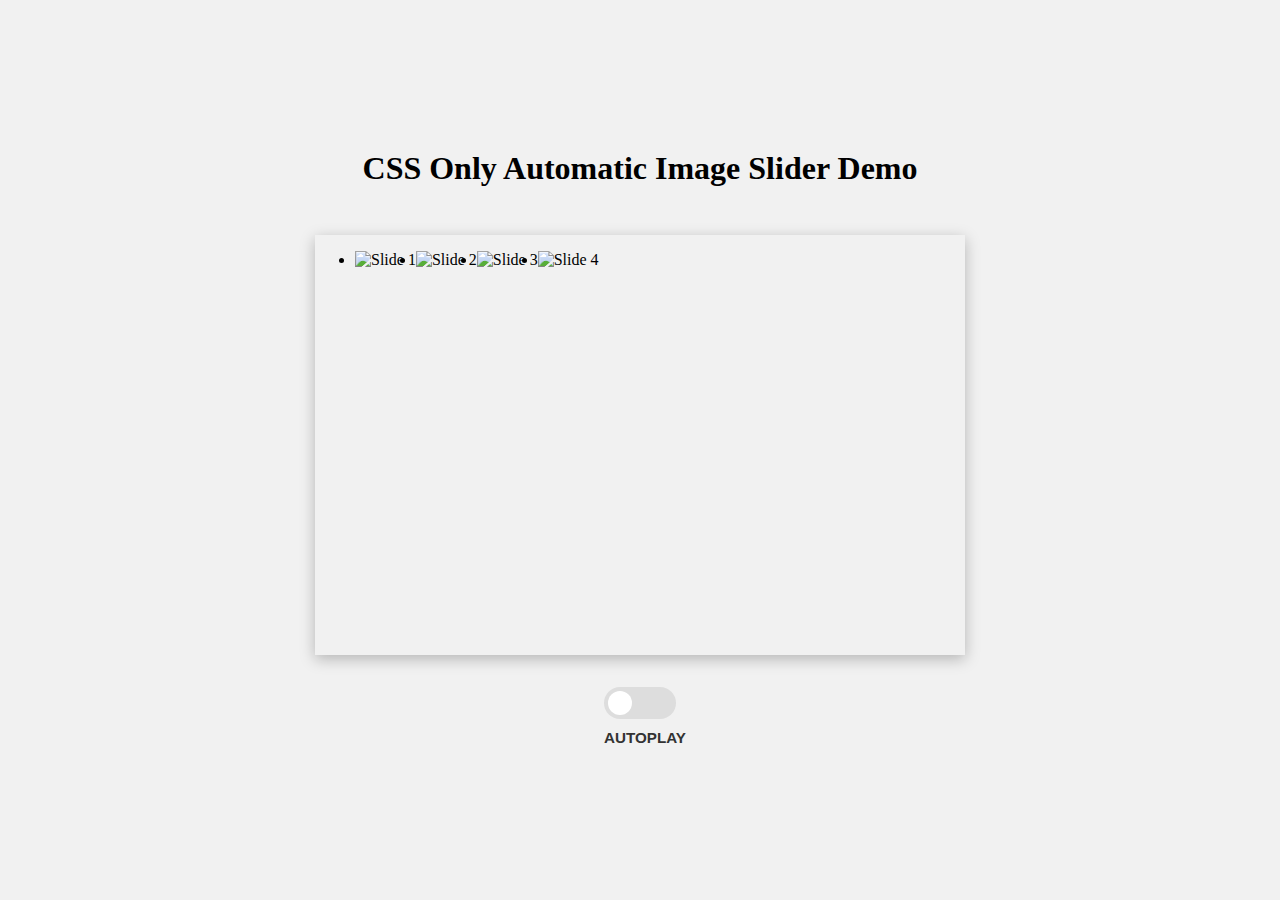
==== index.html @ 4795844d "Add files via upload" ====
<!DOCTYPE html>
<html>
<head>
	<title>CSS Only Automatic Image Slider</title>
	<link rel="stylesheet" href="style.css">
</head>
<body>
	<h1 style="margin-top: 150px; text-align: center;">CSS Only Automatic Image Slider Demo</h1>
	<input id="sliderSwitch" class="slider__switch" type="checkbox" name="sliderSwitch" hidden />
	<div class="slider">
		<ul class="slider__list">
			<li class="slider__slide">
				<img src="https://unsplash.it/650/420?image=924" alt="Slide 1" />
			</li>
			<li class="slider__slide">
				<img src="https://unsplash.it/650/420?image=923" alt="Slide 2" />
			</li>
			<li class="slider__slide">
				<img src="https://unsplash.it/650/420?image=922" alt="Slide 3" />
			</li>
			<li class="slider__slide">
				<img src="https://unsplash.it/650/420?image=921" alt="Slide 4" />
			</li>
		</ul>
	</div>
	<div class="slider__control"><label for="sliderSwitch"></label></div>
</body>
</html>
---- style.css ----
body {
    font-size: 100%;
    background: #f1f1f1;
  }
  
  /* Fallback for hidden attribute */
  
  hidden { display: none; }
  
  /**
   * Keyframes for autoplay
   */
  @-webkit-keyframes 
  autoplay {   /* position of the first slide */
    0% {
   left: 0;
  }
    /* position of the second slide */
    25% {
   left: -40.625rem;
  }
    /* position of the third slide */
    50% {
   left: -81.25rem;
  }
    /* position of the fourth slide */
    100% {
   left: -121.875rem;
  }
  }
  @keyframes 
  autoplay {   /* position of the first slide */
    0% {
   left: 0;
  }
    /* position of the second slide */
    25% {
   left: -40.625rem;
  }
    /* position of the third slide */
    50% {
   left: -81.25rem;
  }
    /* position of the fourth slide */
    100% {
   left: -121.875rem;
  }
  }
  
  /**
   * Slider
   */
  
  .slider {
    position: relative;
    /* top margin is for purposes of demo */
    margin-top: 3rem;
    margin-right: auto;
    margin-left: auto;
    overflow: hidden;
    width: 40.625rem;
    height: 26.25rem;
    box-shadow: 0 4px 14px rgba(0, 0, 0, 0.25);
  }
  
  .slider__list {
    position: absolute;
    left: 0;
    width: 162.5rem;
  }
  
  .slider__slide { float: left; }
  
  /**
   * Slider control
   */
  
  .slider__control {
    margin-right: auto;
    margin-left: auto;
    width: 4.5rem;
    font-family: sans-serif;
  }
  
  .slider__control label {
    position: relative;
    display: block;
    margin-top: 2rem;
    margin-bottom: 1rem;
    width: 4.5rem;
    height: 2rem;
    font-size: 1rem;
    font-weight: normal;
    line-height: 1.5;
    color: transparent;
    background: #ddd;
    border-radius: 2rem;
    cursor: pointer;
    -webkit-transition: left 0.15s ease-out;
    transition: left 0.15s ease-out;
  }
  
  .slider__control label:before {
    content: "autoplay";
    position: absolute;
    top: 2.5rem;
    left: 0;
    color: #333;
   font-size: .95rem;
    font-weight: bold;
    text-transform: uppercase;
  }
  
  .slider__control label:after {
    content: "";
    position: absolute;
   top: .25rem;
   left: .25rem;
    display: block;
    width: 1.5rem;
    height: 1.5rem;
    border-radius: 2rem;
    background: #fff;
    -webkit-transition: left 0.15s ease-out;
    transition: left 0.15s ease-out;
    -webkit-transform: translate3d(0, 0, 0);
    transform: translate3d(0, 0, 0);
  }
  
  .slider__switch:checked + .slider > .slider__list {
    -webkit-animation-name: autoplay;
    animation-name: autoplay;
    /* This will change the time it takes to move to next slide */
    -webkit-animation-duration: 10s;
    animation-duration: 10s;
    -webkit-animation-iteration-count: infinite;
    animation-iteration-count: infinite;
  }
  
  .slider__switch:checked + .slider + .slider__control > label { background: #455a64; }
  
  .slider__switch:checked + .slider + .slider__control > label:after { left: 2.75rem; }
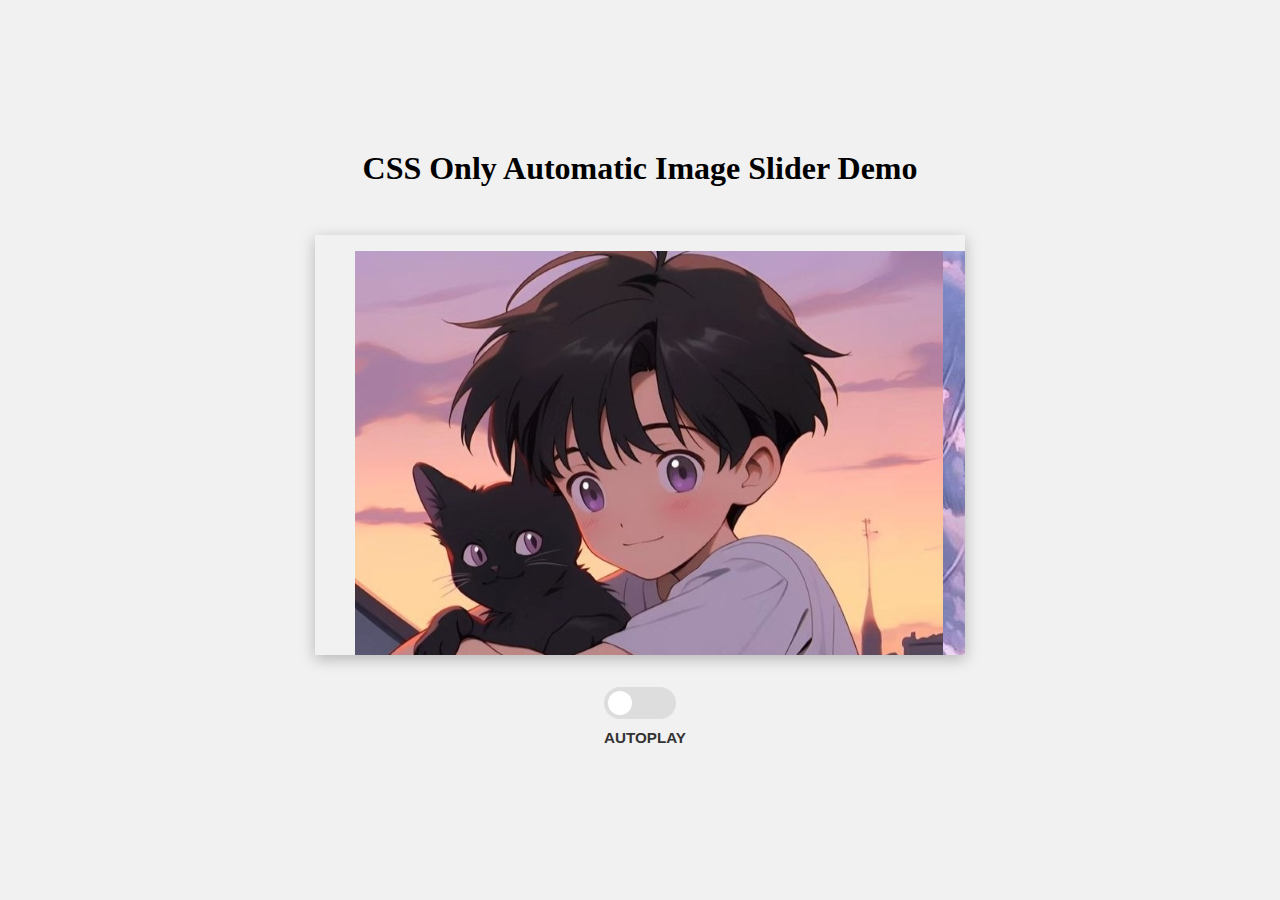
==== commit b9385a04: "Add files via upload" ====
--- a/index.html
+++ b/index.html
@@ -10,19 +10,19 @@
 	<div class="slider">
 		<ul class="slider__list">
 			<li class="slider__slide">
-				<img src="https://unsplash.it/650/420?image=924" alt="Slide 1" />
+				<img src="download.jpg" alt="Slide 1" />
 			</li>
 			<li class="slider__slide">
-				<img src="https://unsplash.it/650/420?image=923" alt="Slide 2" />
+				<img src="download (3).jpeg" alt="Slide 2" />
 			</li>
 			<li class="slider__slide">
-				<img src="https://unsplash.it/650/420?image=922" alt="Slide 3" />
+				<img src="download (2).jpg" alt="Slide 3" />
 			</li>
 			<li class="slider__slide">
-				<img src="https://unsplash.it/650/420?image=921" alt="Slide 4" />
+				<img src="download (4).jpg" alt="Slide 4" />
 			</li>
 		</ul>
 	</div>
 	<div class="slider__control"><label for="sliderSwitch"></label></div>
 </body>
-</html>+</html>
